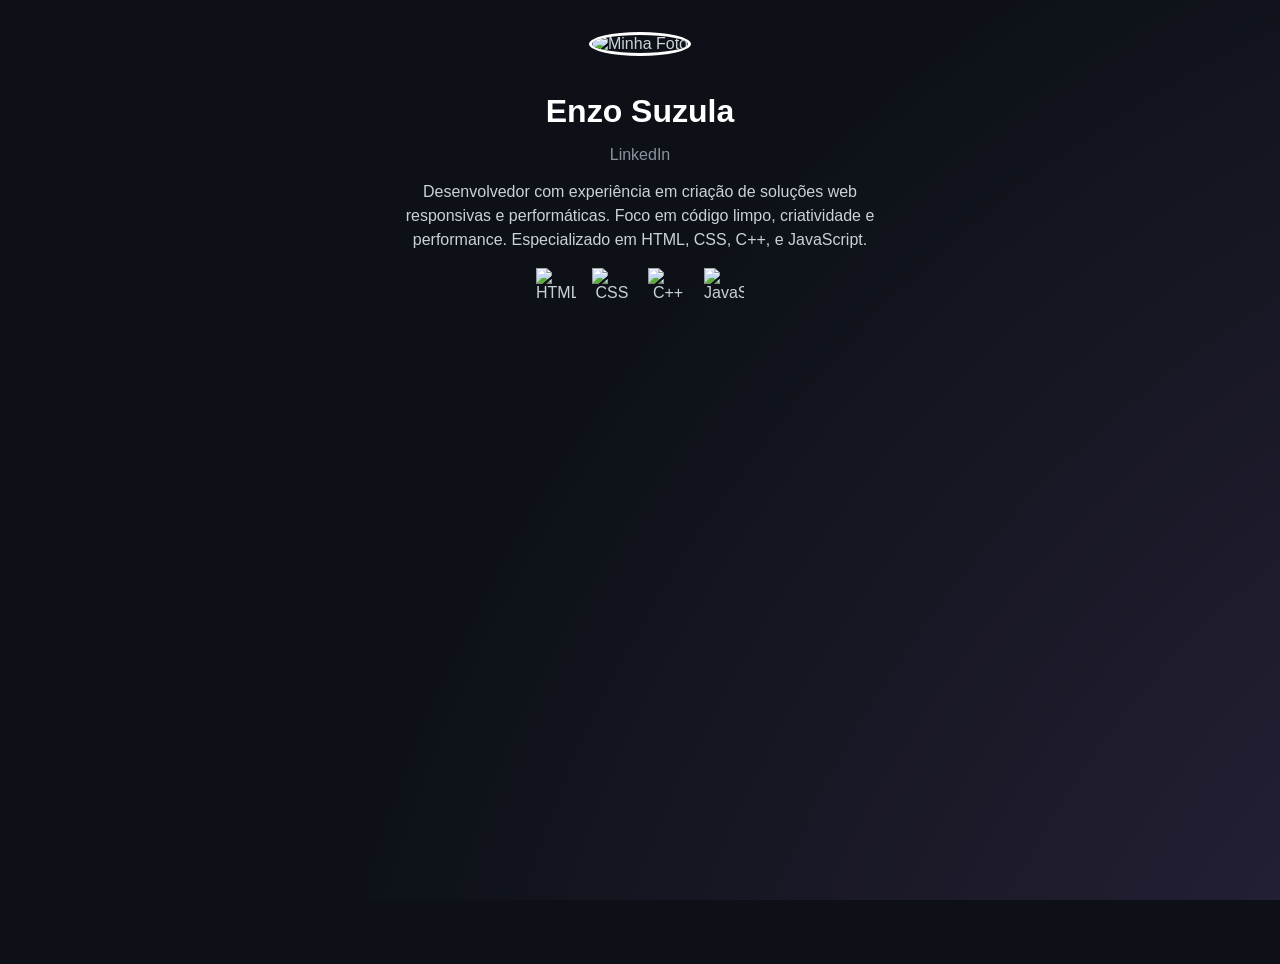
==== perfil.html @ 6e9ba4a0 "Add files via upload" ====
<!DOCTYPE html>
<html lang="pt-BR">
<head>
  <meta charset="UTF-8" />
  <meta name="viewport" content="width=device-width, initial-scale=1.0" />
  <title>Meu Portfólio</title>
  <link rel="stylesheet" href="style.css" />
</head>
<body>
  <div class="background-animation"></div>
  <main class="container">
    <!-- Espaço para a foto -->
    <div class="profile-image">
      <!-- Substituir 'sua-foto.jpg' pela imagem desejada -->
      <img src="sua-foto.jpg" alt="Minha Foto" />
    </div>

    <!-- Nome, link e competências -->
    <div class="info">
      <h1>Enzo Suzula</h1>
      <p><a href="https://www.linkedin.com/in/seu-perfil" target="_blank">LinkedIn</a></p>
      <p class="bio">
        Desenvolvedor com experiência em criação de soluções web responsivas e performáticas. Foco em código limpo, criatividade e performance. Especializado em HTML, CSS, C++, e JavaScript.
      </p>

      <!-- Logos das competências -->
      <div class="skills">
        <!-- HTML -->
<img src="https://cdn.jsdelivr.net/gh/devicons/devicon/icons/html5/html5-original.svg" alt="HTML" />

<!-- CSS -->
<img src="https://cdn.jsdelivr.net/gh/devicons/devicon/icons/css3/css3-original.svg" alt="CSS" />

<!-- C++ -->
<img src="https://cdn.jsdelivr.net/gh/devicons/devicon/icons/cplusplus/cplusplus-original.svg" alt="C++" />

<!-- JavaScript -->
<img src="https://cdn.jsdelivr.net/gh/devicons/devicon/icons/javascript/javascript-original.svg" alt="JavaScript" />

      </div>
    </div>
  </main>
</body>
</html>
---- style.css ----
/* style.css */

body {
  margin: 0;
  font-family: 'Segoe UI', Tahoma, Geneva, Verdana, sans-serif;
  background-color: #0d1117;
  color: #c9d1d9;
  overflow: hidden;
}

.container {
  position: relative;
  z-index: 1;
  display: flex;
  flex-direction: column;
  align-items: center;
  justify-content: top;
  min-height: 100vh;
  padding: 2rem;
  text-align: center;
}

.profile-image img {
  width: 150px;
  height: 150px;
  border-radius: 50%;
  border: 3px solid #ffffff;
  object-fit: cover;
  margin-bottom: 1rem;
  animation: fadeIn 2s ease forwards;
}

.info h1 {
  font-size: 2rem;
  margin-bottom: 0.5rem;
  color: #ffffff;
}

.info a {
  color: #8b949e;
  text-decoration: none;
  transition: color 0.3s ease;
}

.info a:hover {
  color: #58a6ff;
}

.bio {
  max-width: 500px;
  margin: 1rem auto;
  font-size: 1rem;
  line-height: 1.5;
}

.skills {
  margin-top: 1rem;
  display: flex;
  gap: 1rem;
  justify-content: center;
  flex-wrap: wrap;
  animation: fadeIn 3s ease forwards;
}

.skills img {
  width: 40px;
  height: 40px;
  transition: transform 0.3s ease;
}

.skills img:hover {
  transform: scale(1.2);
}

.background-animation {
  position: absolute;
  top: 0;
  left: 0;
  height: 100%;
  width: 100%;
  background: radial-gradient(circle, rgba(88,166,255,0.15) 0%, transparent 70%),
              radial-gradient(circle, rgba(240,46,170,0.15) 0%, transparent 70%);
  background-size: 300% 300%;
  animation: gradientShift 20s ease infinite;
  z-index: 0;
}

@keyframes gradientShift {
  0% {
    background-position: 0% 50%;
  }
  50% {
    background-position: 100% 50%;
  }
  100% {
    background-position: 0% 50%;
  }
}

@keyframes fadeIn {
  from { opacity: 0; transform: translateY(20px); }
  to { opacity: 1; transform: translateY(0); }
}
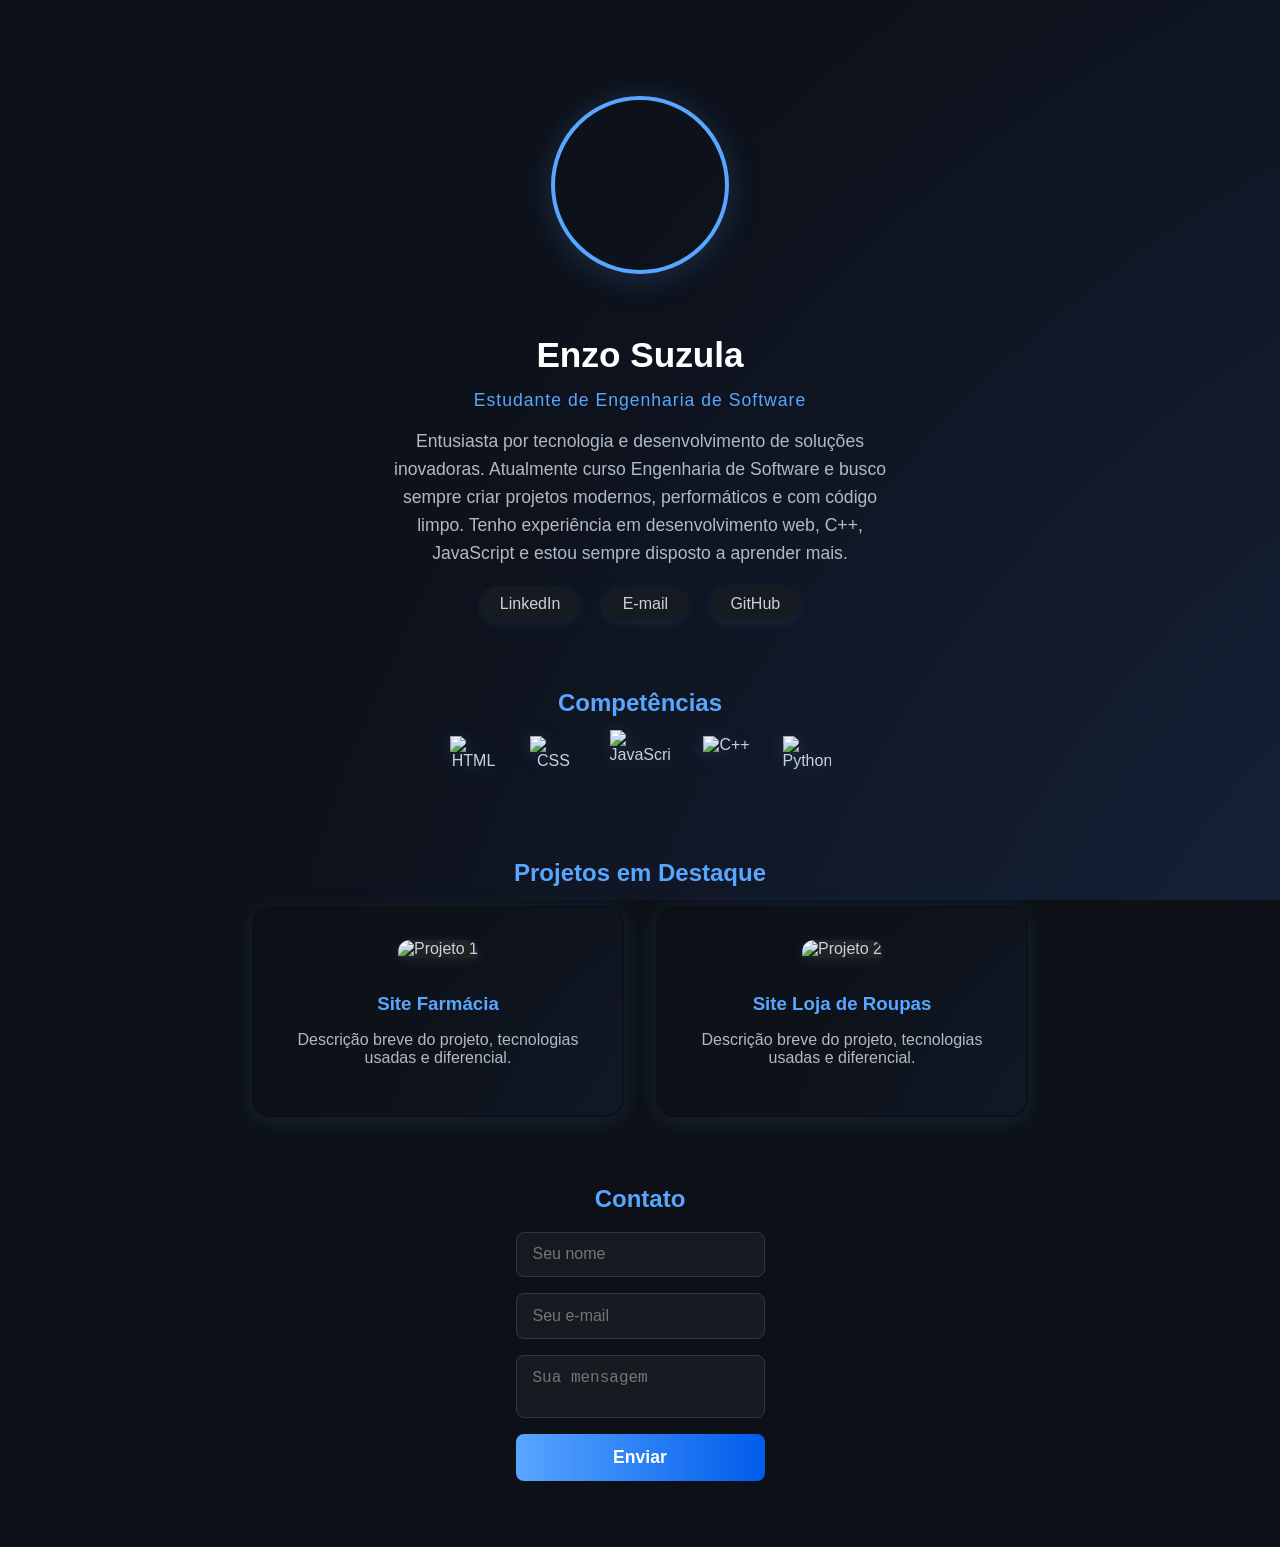
==== commit a93c5d3c: "Add files via upload" ====
--- a/perfil.html
+++ b/perfil.html
@@ -3,42 +3,64 @@
 <head>
   <meta charset="UTF-8" />
   <meta name="viewport" content="width=device-width, initial-scale=1.0" />
-  <title>Meu Portfólio</title>
+  <title>Portfólio | Enzo Suzula</title>
   <link rel="stylesheet" href="style.css" />
 </head>
 <body>
   <div class="background-animation"></div>
   <main class="container">
-    <!-- Espaço para a foto -->
-    <div class="profile-image">
-      <!-- Substituir 'sua-foto.jpg' pela imagem desejada -->
-      <img src="sua-foto.jpg" alt="Minha Foto" />
-    </div>
-
-    <!-- Nome, link e competências -->
-    <div class="info">
-      <h1>Enzo Suzula</h1>
-      <p><a href="https://www.linkedin.com/in/seu-perfil" target="_blank">LinkedIn</a></p>
-      <p class="bio">
-        Desenvolvedor com experiência em criação de soluções web responsivas e performáticas. Foco em código limpo, criatividade e performance. Especializado em HTML, CSS, C++, e JavaScript.
-      </p>
-
-      <!-- Logos das competências -->
+    <section class="profile-section">
+      <div class="profile-image"></div>
+      <div class="profile-info">
+        <h1>Enzo Suzula</h1>
+        <h2>Estudante de Engenharia de Software</h2>
+        <p class="bio">
+          Entusiasta por tecnologia e desenvolvimento de soluções inovadoras. Atualmente curso Engenharia de Software e busco sempre criar projetos modernos, performáticos e com código limpo. Tenho experiência em desenvolvimento web, C++, JavaScript e estou sempre disposto a aprender mais.
+        </p>
+        <div class="social-links">
+          <a href="https://www.linkedin.com/in/enzo-francisco-9870082a7/" target="_blank">LinkedIn</a>
+          <a href="mailto:suzulaenzo@gmail.com">E-mail</a>
+          <a href="https://github.com/suzulaenzo" target="_blank">GitHub</a>
+        </div>
+      </div>
+    </section>
+    <section id="skills" class="skills-section">
+      <h2>Competências</h2>
       <div class="skills">
-        <!-- HTML -->
-<img src="https://cdn.jsdelivr.net/gh/devicons/devicon/icons/html5/html5-original.svg" alt="HTML" />
-
-<!-- CSS -->
-<img src="https://cdn.jsdelivr.net/gh/devicons/devicon/icons/css3/css3-original.svg" alt="CSS" />
-
-<!-- C++ -->
-<img src="https://cdn.jsdelivr.net/gh/devicons/devicon/icons/cplusplus/cplusplus-original.svg" alt="C++" />
-
-<!-- JavaScript -->
-<img src="https://cdn.jsdelivr.net/gh/devicons/devicon/icons/javascript/javascript-original.svg" alt="JavaScript" />
-
+        <img src="https://cdn.jsdelivr.net/gh/devicons/devicon/icons/html5/html5-original.svg" alt="HTML" />
+        <img src="https://cdn.jsdelivr.net/gh/devicons/devicon/icons/css3/css3-original.svg" alt="CSS" />
+        <img src="imagenspng/iconjavascript.png" alt="JavaScript" />
+        <img src="https://cdn.jsdelivr.net/gh/devicons/devicon/icons/cplusplus/cplusplus-original.svg" alt="C++" />
+        <img src="https://cdn.jsdelivr.net/gh/devicons/devicon/icons/python/python-original.svg" alt="Python" />
+        <!-- Adicione mais skills se quiser -->
       </div>
-    </div>
+    </section>
+    <section id="projetos" class="projects-section">
+      <h2>Projetos em Destaque</h2>
+      <div class="projects">
+        <div class="project-card" onclick="window.open('https://www.drogasmil.com.br/?srsltid=AfmBOorIXKa_MrBctEBKH2VMu9en6kIL-daYhzvGvBVIMFmcIUVj_Z4v//site-do-projeto1.com', '_blank')">
+          <img src="imagenspng/imagemfarmaciateste.png" alt="Projeto 1" class="project-thumb" />
+          <h3>Site Farmácia</h3>
+          <p>Descrição breve do projeto, tecnologias usadas e diferencial.</p>
+        </div>
+        <div class="project-card" onclick="window.open('https://site-do-projeto2.com', '_blank')">
+          <img src="imagenspng/imagemlojateste.png" alt="Projeto 2" class="project-thumb" />
+          <h3>Site Loja de Roupas</h3>
+          <p>Descrição breve do projeto, tecnologias usadas e diferencial.</p>
+        </div>
+        <!-- Adicione mais projetos -->
+      </div>
+    </section>
+    <section id="contato" class="contact-section">
+      <h2>Contato</h2>
+      <form class="contact-form" action="https://formsubmit.co/suzulaenzo@gmail.com" method="POST" target="_blank">
+        <input type="text" name="name" placeholder="Seu nome" required />
+        <input type="email" name="email" placeholder="Seu e-mail" required />
+        <textarea name="message" placeholder="Sua mensagem" required></textarea>
+        <button type="submit">Enviar</button>
+      </form>
+    </section>
   </main>
+  <script src="particles.js"></script>
 </body>
 </html>
--- a/style.css
+++ b/style.css
@@ -3,9 +3,9 @@
 body {
   margin: 0;
   font-family: 'Segoe UI', Tahoma, Geneva, Verdana, sans-serif;
-  background-color: #0d1117;
+  background: #0d1117;
   color: #c9d1d9;
-  overflow: hidden;
+  overflow-x: hidden;
 }
 
 .container {
@@ -14,75 +14,259 @@
   display: flex;
   flex-direction: column;
   align-items: center;
-  justify-content: top;
+  justify-content: flex-start;
   min-height: 100vh;
-  padding: 2rem;
+  padding: 6rem 2rem 2rem 2rem;
   text-align: center;
 }
 
-.profile-image img {
-  width: 150px;
-  height: 150px;
+.profile-section {
+  display: flex;
+  flex-direction: column;
+  align-items: center;
+  gap: 2rem;
+  margin-bottom: 3rem;
+  animation: fadeIn 1.5s cubic-bezier(.77,0,.18,1) both;
+}
+.profile-image {
+  width: 170px;
+  height: 170px;
   border-radius: 50%;
-  border: 3px solid #ffffff;
-  object-fit: cover;
+  border: 4px solid #58a6ff;
+  background-image: url('imagenspng/mypic.jpeg');
+  background-size: cover;
+  background-position: center;
+  box-shadow: 0 4px 32px 0 #58a6ff33;
+  margin-bottom: 0;
+  animation: profilePop 1.2s cubic-bezier(.77,0,.18,1) 0.2s both;
+}
+@keyframes profilePop {
+  0% { transform: scale(0.7); opacity: 0; }
+  80% { transform: scale(1.1); opacity: 1; }
+  100% { transform: scale(1); }
+}
+.profile-info h1 {
+  font-size: 2.2rem;
+  color: #fff;
+  margin-bottom: 0.2rem;
+}
+.profile-info h2 {
+  font-size: 1.1rem;
+  color: #58a6ff;
   margin-bottom: 1rem;
-  animation: fadeIn 2s ease forwards;
-}
-
-.info h1 {
-  font-size: 2rem;
-  margin-bottom: 0.5rem;
-  color: #ffffff;
-}
-
-.info a {
-  color: #8b949e;
-  text-decoration: none;
-  transition: color 0.3s ease;
-}
-
-.info a:hover {
-  color: #58a6ff;
-}
-
+  font-weight: 400;
+  letter-spacing: 1px;
+}
 .bio {
   max-width: 500px;
   margin: 1rem auto;
+  font-size: 1.1rem;
+  line-height: 1.6;
+  color: #b1bac4;
+}
+.social-links {
+  margin-top: 1.2rem;
+  display: flex;
+  gap: 1.5rem;
+  justify-content: center;
+}
+.social-links a {
+  color: #c9d1d9;
+  background: #161b22;
+  border-radius: 20px;
+  padding: 0.5rem 1.2rem;
   font-size: 1rem;
-  line-height: 1.5;
-}
-
+  text-decoration: none;
+  transition: background 0.3s, color 0.3s, box-shadow 0.3s;
+  box-shadow: 0 2px 8px 0 #58a6ff22;
+}
+.social-links a:hover {
+  background: linear-gradient(90deg, #58a6ff, #f02eaa);
+  color: #fff;
+  box-shadow: 0 4px 16px 0 #f02eaa33;
+}
+
+.skills-section {
+  margin-bottom: 3rem;
+  animation: fadeIn 2s cubic-bezier(.77,0,.18,1) 0.2s both;
+}
+.skills-section h2 {
+  color: #58a6ff;
+  margin-bottom: 1.2rem;
+  font-size: 1.5rem;
+}
 .skills {
-  margin-top: 1rem;
-  display: flex;
-  gap: 1rem;
+  display: flex;
+  gap: 2rem;
   justify-content: center;
   flex-wrap: wrap;
-  animation: fadeIn 3s ease forwards;
-}
-
+}
 .skills img {
-  width: 40px;
-  height: 40px;
-  transition: transform 0.3s ease;
-}
-
+  width: 48px;
+  height: 48px;
+  filter: drop-shadow(0 2px 8px #58a6ff33);
+  transition: transform 0.4s cubic-bezier(.77,0,.18,1), filter 0.4s;
+}
 .skills img:hover {
-  transform: scale(1.2);
-}
-
-.background-animation {
+  transform: scale(1.25) rotate(-8deg);
+  filter: none;
+  background: none !important;
+  box-shadow: none !important;
+}
+.skills img[alt="JavaScript"] {
+  width: 61px;
+  height: 61px;
+  object-fit: contain;
+  align-self: flex-start;
+  margin-top: -6px;
+}
+
+.projects-section {
+  margin-bottom: 3rem;
+  animation: fadeIn 2.5s cubic-bezier(.77,0,.18,1) 0.2s both;
+}
+.projects-section h2 {
+  color: #58a6ff;
+  margin-bottom: 1.2rem;
+  font-size: 1.5rem;
+}
+.projects {
+  display: flex;
+  gap: 2rem;
+  flex-wrap: wrap;
+  justify-content: center;
+}
+.project-card {
+  background: #0d1117;
+  border-radius: 18px;
+  box-shadow: 0 4px 24px 0 #58a6ff22;
+  padding: 2rem 1.5rem;
+  min-width: 260px;
+  max-width: 320px;
+  transition: transform 0.4s cubic-bezier(.77,0,.18,1), box-shadow 0.4s;
+  position: relative;
+  overflow: hidden;
+  border: 2px solid transparent;
+  cursor: pointer;
+}
+.project-card::before {
+  content: '';
   position: absolute;
-  top: 0;
-  left: 0;
-  height: 100%;
-  width: 100%;
-  background: radial-gradient(circle, rgba(88,166,255,0.15) 0%, transparent 70%),
-              radial-gradient(circle, rgba(240,46,170,0.15) 0%, transparent 70%);
+  top: 0; left: 0;
+  width: 100%; height: 100%;
+  background: radial-gradient(circle, rgba(88,166,255,0.07) 0%, transparent 70%),
+              radial-gradient(circle, rgba(50, 79, 245, 0.05) 0%, transparent 90%);
   background-size: 300% 300%;
   animation: gradientShift 20s ease infinite;
   z-index: 0;
+  pointer-events: none;
+}
+.project-card * { position: relative; z-index: 1; }
+.project-card:hover {
+  transform: translateY(-10px) scale(1.04) rotate(-1deg);
+  box-shadow: 0 8px 32px 0 rgba(88,166,255,0.04);
+  border: 2px solid rgba(88,166,255,0.04);
+}
+.project-card:hover::before {
+  background: radial-gradient(circle, rgba(88,166,255,0.03) 0%, transparent 70%),
+              radial-gradient(circle, rgba(50, 79, 245, 0.02) 0%, transparent 90%) !important;
+}
+.project-card h3 {
+  color: #58a6ff;
+  margin-bottom: 0.5rem;
+}
+.project-card p {
+  color: #b1bac4;
+  font-size: 1rem;
+  margin-bottom: 1rem;
+}
+.project-card a {
+  color: #fff;
+  background: linear-gradient(90deg, #58a6ff, #f02eaa);
+  padding: 0.4rem 1rem;
+  border-radius: 12px;
+  text-decoration: none;
+  font-weight: bold;
+  font-size: 1rem;
+  transition: background 0.3s, color 0.3s;
+}
+.project-card a:hover {
+  background: #fff;
+  color: #f02eaa;
+}
+
+.contact-section {
+  margin-bottom: 2rem;
+  animation: fadeIn 3s cubic-bezier(.77,0,.18,1) 0.2s both;
+}
+.contact-section h2 {
+  color: #58a6ff;
+  margin-bottom: 1.2rem;
+  font-size: 1.5rem;
+}
+.contact-form {
+  display: flex;
+  flex-direction: column;
+  gap: 1rem;
+  max-width: 400px;
+  margin: 0 auto;
+}
+.contact-form input,
+.contact-form textarea {
+  background: #161b22;
+  border: 1px solid #30363d;
+  color: #c9d1d9;
+  border-radius: 8px;
+  padding: 0.8rem 1rem;
+  font-size: 1rem;
+  resize: none;
+  transition: border 0.3s;
+}
+.contact-form input:focus,
+.contact-form textarea:focus {
+  border: 1.5px solid #58a6ff;
+  outline: none;
+}
+.contact-form button {
+  background: linear-gradient(90deg, #58a6ff, #005bea);
+  color: #fff;
+  border: none;
+  border-radius: 8px;
+  padding: 0.8rem 1rem;
+  font-size: 1.1rem;
+  font-weight: bold;
+  cursor: pointer;
+  transition: background 0.4s, color 0.3s;
+}
+.contact-form button:hover {
+  background: linear-gradient(270deg, #005bea, #58a6ff);
+  color: #fff;
+  filter: brightness(1.08);
+}
+
+.background-animation {
+  position: fixed;
+  top: 0;
+  left: 0;
+  width: 100vw;
+  height: 100vh;
+  background: radial-gradient(circle, rgba(88,166,255,0.15) 0%, transparent 70%),
+              radial-gradient(circle, rgba(50, 79, 245, 0.11) 0%, transparent 90%);
+  background-size: 300% 300%;
+  animation: gradientShift 20s ease infinite;
+  z-index: 0;
+  pointer-events: none;
+}
+
+/* Partículas animadas com JS (particles.js) */
+canvas#particles-js {
+  position: fixed;
+  top: 0;
+  left: 0;
+  width: 100vw;
+  height: 100vh;
+  z-index: 0;
+  pointer-events: none;
 }
 
 @keyframes gradientShift {
@@ -96,8 +280,59 @@
     background-position: 0% 50%;
   }
 }
-
 @keyframes fadeIn {
   from { opacity: 0; transform: translateY(20px); }
   to { opacity: 1; transform: translateY(0); }
+}
+@keyframes slideDown {
+  from { transform: translateY(-60px); opacity: 0; }
+  to { transform: translateY(0); opacity: 1; }
+}
+
+/* Responsividade */
+@media (max-width: 900px) {
+  .projects {
+    flex-direction: column;
+    align-items: center;
+  }
+}
+@media (max-width: 700px) {
+  .container {
+    padding: 6rem 0.5rem 2rem 0.5rem;
+  }
+  .profile-section {
+    gap: 1rem;
+  }
+  .skills {
+    gap: 1rem;
+  }
+  .projects {
+    gap: 1rem;
+  }
+  .project-card {
+    min-width: 90vw;
+    max-width: 98vw;
+    padding: 1.2rem 0.5rem;
+  }
+}
+
+/* Gradientes e destaques em azul */
+.header nav a::after,
+.social-links a:hover,
+.contact-form button,
+.project-card a {
+  background: linear-gradient(90deg, #58a6ff, #005bea) !important;
+  color: #fff !important;
+  border-color: #58a6ff !important;
+}
+
+.project-thumb {
+  width: 100%;
+  max-width: 100%;
+  height: 220px;
+  object-fit: cover;
+  border-radius: 12px 12px 0 0;
+  box-shadow: 0 2px 12px 0 #58a6ff22;
+  margin-bottom: 1rem;
+  background: #222;
 }
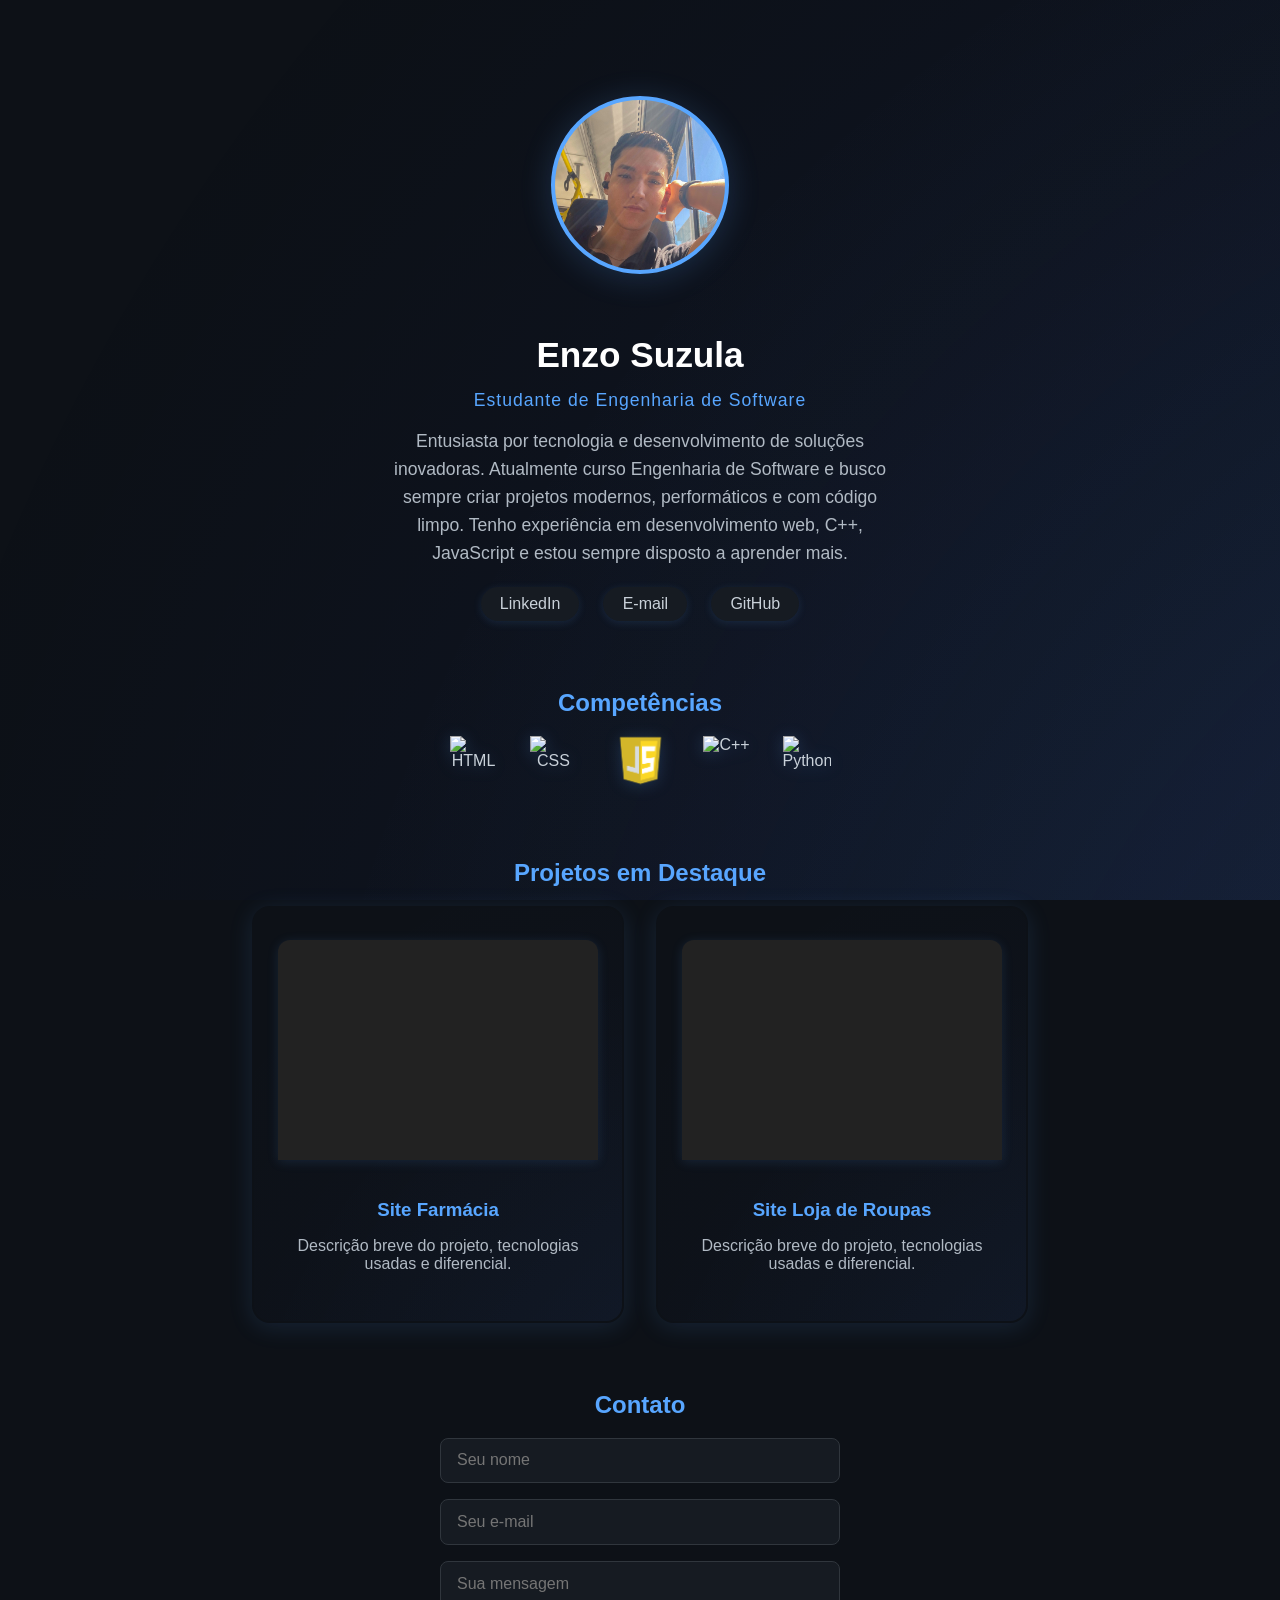
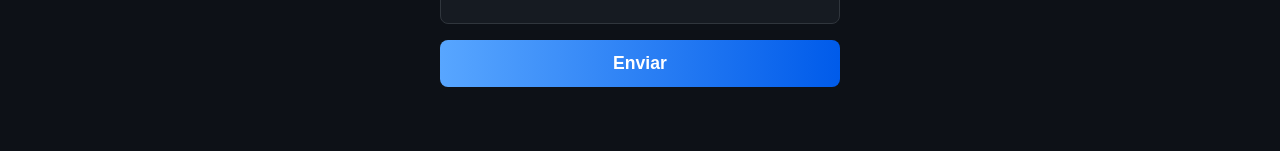
==== commit c0d86adc: "Add files via upload" ====
--- a/perfil.html
+++ b/perfil.html
@@ -1,66 +1,72 @@
-<!DOCTYPE html>
-<html lang="pt-BR">
-<head>
-  <meta charset="UTF-8" />
-  <meta name="viewport" content="width=device-width, initial-scale=1.0" />
-  <title>Portfólio | Enzo Suzula</title>
-  <link rel="stylesheet" href="style.css" />
-</head>
-<body>
-  <div class="background-animation"></div>
-  <main class="container">
-    <section class="profile-section">
-      <div class="profile-image"></div>
-      <div class="profile-info">
-        <h1>Enzo Suzula</h1>
-        <h2>Estudante de Engenharia de Software</h2>
-        <p class="bio">
-          Entusiasta por tecnologia e desenvolvimento de soluções inovadoras. Atualmente curso Engenharia de Software e busco sempre criar projetos modernos, performáticos e com código limpo. Tenho experiência em desenvolvimento web, C++, JavaScript e estou sempre disposto a aprender mais.
-        </p>
-        <div class="social-links">
-          <a href="https://www.linkedin.com/in/enzo-francisco-9870082a7/" target="_blank">LinkedIn</a>
-          <a href="mailto:suzulaenzo@gmail.com">E-mail</a>
-          <a href="https://github.com/suzulaenzo" target="_blank">GitHub</a>
-        </div>
-      </div>
-    </section>
-    <section id="skills" class="skills-section">
-      <h2>Competências</h2>
-      <div class="skills">
-        <img src="https://cdn.jsdelivr.net/gh/devicons/devicon/icons/html5/html5-original.svg" alt="HTML" />
-        <img src="https://cdn.jsdelivr.net/gh/devicons/devicon/icons/css3/css3-original.svg" alt="CSS" />
-        <img src="imagenspng/iconjavascript.png" alt="JavaScript" />
-        <img src="https://cdn.jsdelivr.net/gh/devicons/devicon/icons/cplusplus/cplusplus-original.svg" alt="C++" />
-        <img src="https://cdn.jsdelivr.net/gh/devicons/devicon/icons/python/python-original.svg" alt="Python" />
-        <!-- Adicione mais skills se quiser -->
-      </div>
-    </section>
-    <section id="projetos" class="projects-section">
-      <h2>Projetos em Destaque</h2>
-      <div class="projects">
-        <div class="project-card" onclick="window.open('https://www.drogasmil.com.br/?srsltid=AfmBOorIXKa_MrBctEBKH2VMu9en6kIL-daYhzvGvBVIMFmcIUVj_Z4v//site-do-projeto1.com', '_blank')">
-          <img src="imagenspng/imagemfarmaciateste.png" alt="Projeto 1" class="project-thumb" />
-          <h3>Site Farmácia</h3>
-          <p>Descrição breve do projeto, tecnologias usadas e diferencial.</p>
-        </div>
-        <div class="project-card" onclick="window.open('https://site-do-projeto2.com', '_blank')">
-          <img src="imagenspng/imagemlojateste.png" alt="Projeto 2" class="project-thumb" />
-          <h3>Site Loja de Roupas</h3>
-          <p>Descrição breve do projeto, tecnologias usadas e diferencial.</p>
-        </div>
-        <!-- Adicione mais projetos -->
-      </div>
-    </section>
-    <section id="contato" class="contact-section">
-      <h2>Contato</h2>
-      <form class="contact-form" action="https://formsubmit.co/suzulaenzo@gmail.com" method="POST" target="_blank">
-        <input type="text" name="name" placeholder="Seu nome" required />
-        <input type="email" name="email" placeholder="Seu e-mail" required />
-        <textarea name="message" placeholder="Sua mensagem" required></textarea>
-        <button type="submit">Enviar</button>
-      </form>
-    </section>
-  </main>
-  <script src="particles.js"></script>
-</body>
+<!DOCTYPE html>
+<html lang="pt-BR">
+<head>
+  <meta charset="UTF-8" />
+  <meta name="viewport" content="width=device-width, initial-scale=1.0" />
+  <title>Portfólio | Enzo Suzula</title>
+  <link rel="stylesheet" href="style.css" />
+</head>
+<body>
+  <div class="background-animation"></div>
+  <main class="container">
+    <section class="profile-section">
+      <div class="profile-image"></div>
+      <div class="profile-info">
+        <h1>Enzo Suzula</h1>
+        <h2>Estudante de Engenharia de Software</h2>
+        <p class="bio">
+          Entusiasta por tecnologia e desenvolvimento de soluções inovadoras. Atualmente curso Engenharia de Software e busco sempre criar projetos modernos, performáticos e com código limpo. Tenho experiência em desenvolvimento web, C++, JavaScript e estou sempre disposto a aprender mais.
+        </p>
+        <div class="social-links">
+          <a href="https://www.linkedin.com/in/enzo-francisco-9870082a7/" target="_blank">LinkedIn</a>
+          <a href="mailto:suzulaenzo@gmail.com">E-mail</a>
+          <a href="https://github.com/suzulaenzo" target="_blank">GitHub</a>
+        </div>
+      </div>
+    </section>
+    <section id="skills" class="skills-section">
+      <h2>Competências</h2>
+      <div class="skills">
+        <img src="https://cdn.jsdelivr.net/gh/devicons/devicon/icons/html5/html5-original.svg" alt="HTML" />
+        <img src="https://cdn.jsdelivr.net/gh/devicons/devicon/icons/css3/css3-original.svg" alt="CSS" />
+        <img src="imagenspng/iconjavascript.png" alt="JavaScript" />
+        <img src="https://cdn.jsdelivr.net/gh/devicons/devicon/icons/cplusplus/cplusplus-original.svg" alt="C++" />
+        <img src="https://cdn.jsdelivr.net/gh/devicons/devicon/icons/python/python-original.svg" alt="Python" />
+        <!-- Adicione mais skills se quiser -->
+      </div>
+    </section>
+    <section id="projetos" class="projects-section">
+      <h2>Projetos em Destaque</h2>
+      <div class="projects">
+        <div class="project-card" onclick="window.open('https://www.drogasmil.com.br/?srsltid=AfmBOorIXKa_MrBctEBKH2VMu9en6kIL-daYhzvGvBVIMFmcIUVj_Z4v//site-do-projeto1.com', '_blank')">
+          <video src="videos/projeto-farmacia.mp4" class="project-thumb" muted loop preload="metadata" playsinline></video>
+          <h3>Site Farmácia</h3>
+          <p>Descrição breve do projeto, tecnologias usadas e diferencial.</p>
+        </div>
+        <div class="project-card" onclick="window.open('https://site-do-projeto2.com', '_blank')">
+          <video src="videos/projeto-loja.mp4" class="project-thumb" muted loop preload="metadata" playsinline></video>
+          <h3>Site Loja de Roupas</h3>
+          <p>Descrição breve do projeto, tecnologias usadas e diferencial.</p>
+        </div>
+        <!-- Adicione mais projetos -->
+      </div>
+    </section>
+    <section id="contato" class="contact-section">
+      <h2>Contato</h2>
+      <form id="contact-form" class="contact-form" action="https://formsubmit.co/suzulaenzo@gmail.com" method="POST">
+        <input type="hidden" name="_subject" value="Nova mensagem do Portfólio!">
+        <input type="text" name="name" placeholder="Seu nome" required />
+        <input type="email" name="email" placeholder="Seu e-mail" required />
+        <textarea id="message-area" name="message" placeholder="Sua mensagem" required></textarea>
+        <button type="submit">Enviar</button>
+      </form>
+      <div id="success-message" style="display: none; text-align: center; margin-top: 1rem;">
+        <h3 style="color: #58a6ff;">Mensagem enviada com sucesso!</h3>
+        <p>Obrigado pelo seu contato. Retornarei em breve.</p>
+      </div>
+    </section>
+  </main>
+  <script src="script.js"></script>
+  <script src="particles.js"></script>
+</body>
 </html>
--- a/style.css
+++ b/style.css
@@ -163,7 +163,7 @@
 }
 .project-card * { position: relative; z-index: 1; }
 .project-card:hover {
-  transform: translateY(-10px) scale(1.04) rotate(-1deg);
+  transform: scale(1.05);
   box-shadow: 0 8px 32px 0 rgba(88,166,255,0.04);
   border: 2px solid rgba(88,166,255,0.04);
 }
@@ -196,6 +196,7 @@
 }
 
 .contact-section {
+  width: 50%;
   margin-bottom: 2rem;
   animation: fadeIn 3s cubic-bezier(.77,0,.18,1) 0.2s both;
 }
@@ -219,8 +220,16 @@
   border-radius: 8px;
   padding: 0.8rem 1rem;
   font-size: 1rem;
+  font-family: inherit;
   resize: none;
   transition: border 0.3s;
+}
+.contact-form textarea {
+  min-height: 22px;
+  transition: border 0.3s, min-height 0.4s cubic-bezier(.77,0,.18,1);
+}
+.contact-form textarea.expanded {
+  min-height: 150px;
 }
 .contact-form input:focus,
 .contact-form textarea:focus {
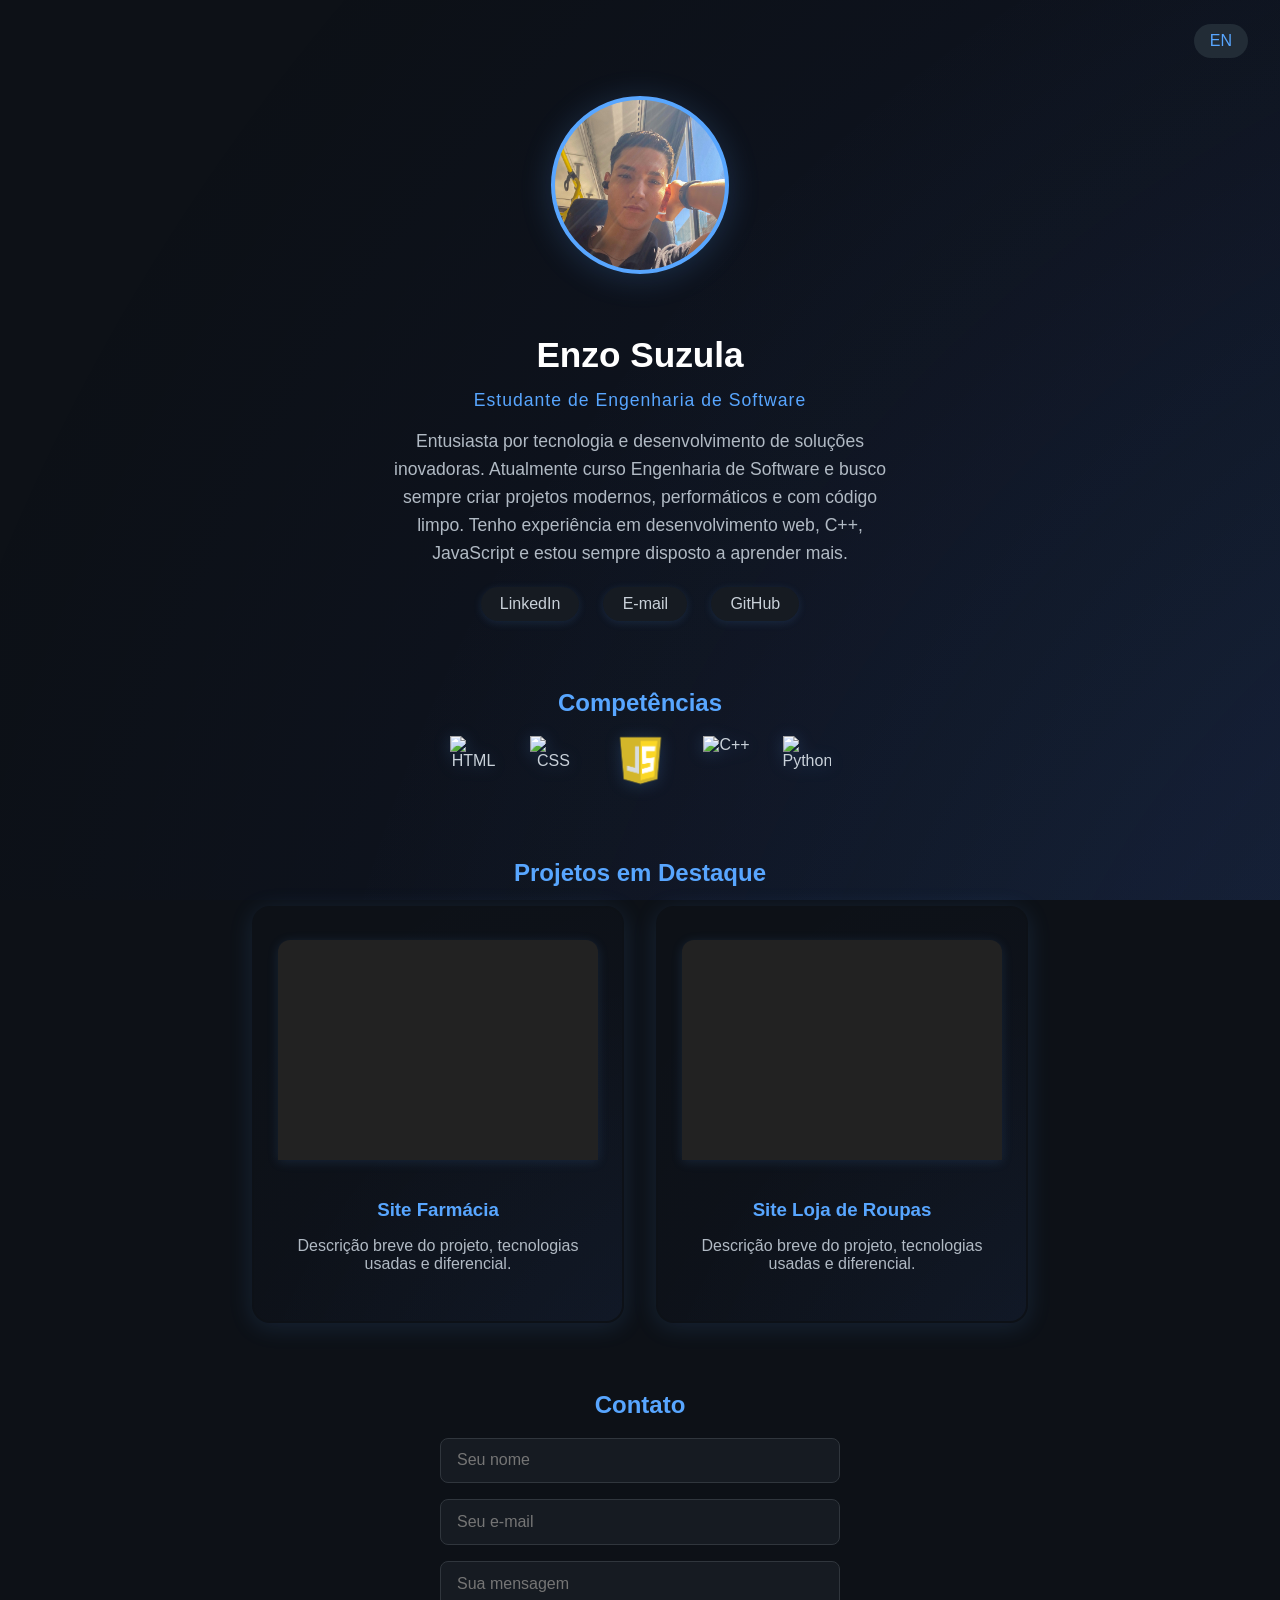
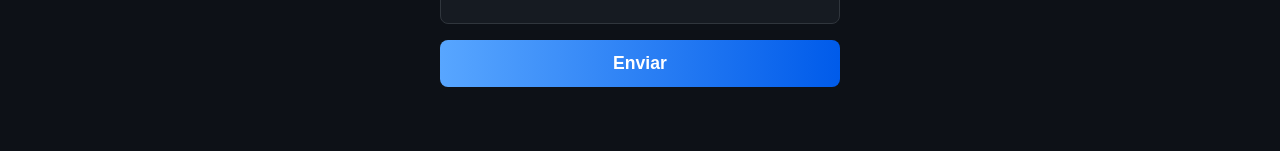
==== commit 7cdbab86: "Portfólio" ====
--- a/perfil.html
+++ b/perfil.html
@@ -7,6 +7,7 @@
   <link rel="stylesheet" href="style.css" />
 </head>
 <body>
+  <button id="lang-toggle" class="lang-toggle" aria-label="Mudar idioma">EN</button>
   <div class="background-animation"></div>
   <main class="container">
     <section class="profile-section">
--- a/style.css
+++ b/style.css
@@ -1,347 +1,366 @@
-/* style.css */
-
-body {
-  margin: 0;
-  font-family: 'Segoe UI', Tahoma, Geneva, Verdana, sans-serif;
-  background: #0d1117;
-  color: #c9d1d9;
-  overflow-x: hidden;
-}
-
-.container {
-  position: relative;
-  z-index: 1;
-  display: flex;
-  flex-direction: column;
-  align-items: center;
-  justify-content: flex-start;
-  min-height: 100vh;
-  padding: 6rem 2rem 2rem 2rem;
-  text-align: center;
-}
-
-.profile-section {
-  display: flex;
-  flex-direction: column;
-  align-items: center;
-  gap: 2rem;
-  margin-bottom: 3rem;
-  animation: fadeIn 1.5s cubic-bezier(.77,0,.18,1) both;
-}
-.profile-image {
-  width: 170px;
-  height: 170px;
-  border-radius: 50%;
-  border: 4px solid #58a6ff;
-  background-image: url('imagenspng/mypic.jpeg');
-  background-size: cover;
-  background-position: center;
-  box-shadow: 0 4px 32px 0 #58a6ff33;
-  margin-bottom: 0;
-  animation: profilePop 1.2s cubic-bezier(.77,0,.18,1) 0.2s both;
-}
-@keyframes profilePop {
-  0% { transform: scale(0.7); opacity: 0; }
-  80% { transform: scale(1.1); opacity: 1; }
-  100% { transform: scale(1); }
-}
-.profile-info h1 {
-  font-size: 2.2rem;
-  color: #fff;
-  margin-bottom: 0.2rem;
-}
-.profile-info h2 {
-  font-size: 1.1rem;
-  color: #58a6ff;
-  margin-bottom: 1rem;
-  font-weight: 400;
-  letter-spacing: 1px;
-}
-.bio {
-  max-width: 500px;
-  margin: 1rem auto;
-  font-size: 1.1rem;
-  line-height: 1.6;
-  color: #b1bac4;
-}
-.social-links {
-  margin-top: 1.2rem;
-  display: flex;
-  gap: 1.5rem;
-  justify-content: center;
-}
-.social-links a {
-  color: #c9d1d9;
-  background: #161b22;
-  border-radius: 20px;
-  padding: 0.5rem 1.2rem;
-  font-size: 1rem;
-  text-decoration: none;
-  transition: background 0.3s, color 0.3s, box-shadow 0.3s;
-  box-shadow: 0 2px 8px 0 #58a6ff22;
-}
-.social-links a:hover {
-  background: linear-gradient(90deg, #58a6ff, #f02eaa);
-  color: #fff;
-  box-shadow: 0 4px 16px 0 #f02eaa33;
-}
-
-.skills-section {
-  margin-bottom: 3rem;
-  animation: fadeIn 2s cubic-bezier(.77,0,.18,1) 0.2s both;
-}
-.skills-section h2 {
-  color: #58a6ff;
-  margin-bottom: 1.2rem;
-  font-size: 1.5rem;
-}
-.skills {
-  display: flex;
-  gap: 2rem;
-  justify-content: center;
-  flex-wrap: wrap;
-}
-.skills img {
-  width: 48px;
-  height: 48px;
-  filter: drop-shadow(0 2px 8px #58a6ff33);
-  transition: transform 0.4s cubic-bezier(.77,0,.18,1), filter 0.4s;
-}
-.skills img:hover {
-  transform: scale(1.25) rotate(-8deg);
-  filter: none;
-  background: none !important;
-  box-shadow: none !important;
-}
-.skills img[alt="JavaScript"] {
-  width: 61px;
-  height: 61px;
-  object-fit: contain;
-  align-self: flex-start;
-  margin-top: -6px;
-}
-
-.projects-section {
-  margin-bottom: 3rem;
-  animation: fadeIn 2.5s cubic-bezier(.77,0,.18,1) 0.2s both;
-}
-.projects-section h2 {
-  color: #58a6ff;
-  margin-bottom: 1.2rem;
-  font-size: 1.5rem;
-}
-.projects {
-  display: flex;
-  gap: 2rem;
-  flex-wrap: wrap;
-  justify-content: center;
-}
-.project-card {
-  background: #0d1117;
-  border-radius: 18px;
-  box-shadow: 0 4px 24px 0 #58a6ff22;
-  padding: 2rem 1.5rem;
-  min-width: 260px;
-  max-width: 320px;
-  transition: transform 0.4s cubic-bezier(.77,0,.18,1), box-shadow 0.4s;
-  position: relative;
-  overflow: hidden;
-  border: 2px solid transparent;
-  cursor: pointer;
-}
-.project-card::before {
-  content: '';
-  position: absolute;
-  top: 0; left: 0;
-  width: 100%; height: 100%;
-  background: radial-gradient(circle, rgba(88,166,255,0.07) 0%, transparent 70%),
-              radial-gradient(circle, rgba(50, 79, 245, 0.05) 0%, transparent 90%);
-  background-size: 300% 300%;
-  animation: gradientShift 20s ease infinite;
-  z-index: 0;
-  pointer-events: none;
-}
-.project-card * { position: relative; z-index: 1; }
-.project-card:hover {
-  transform: scale(1.05);
-  box-shadow: 0 8px 32px 0 rgba(88,166,255,0.04);
-  border: 2px solid rgba(88,166,255,0.04);
-}
-.project-card:hover::before {
-  background: radial-gradient(circle, rgba(88,166,255,0.03) 0%, transparent 70%),
-              radial-gradient(circle, rgba(50, 79, 245, 0.02) 0%, transparent 90%) !important;
-}
-.project-card h3 {
-  color: #58a6ff;
-  margin-bottom: 0.5rem;
-}
-.project-card p {
-  color: #b1bac4;
-  font-size: 1rem;
-  margin-bottom: 1rem;
-}
-.project-card a {
-  color: #fff;
-  background: linear-gradient(90deg, #58a6ff, #f02eaa);
-  padding: 0.4rem 1rem;
-  border-radius: 12px;
-  text-decoration: none;
-  font-weight: bold;
-  font-size: 1rem;
-  transition: background 0.3s, color 0.3s;
-}
-.project-card a:hover {
-  background: #fff;
-  color: #f02eaa;
-}
-
-.contact-section {
-  width: 50%;
-  margin-bottom: 2rem;
-  animation: fadeIn 3s cubic-bezier(.77,0,.18,1) 0.2s both;
-}
-.contact-section h2 {
-  color: #58a6ff;
-  margin-bottom: 1.2rem;
-  font-size: 1.5rem;
-}
-.contact-form {
-  display: flex;
-  flex-direction: column;
-  gap: 1rem;
-  max-width: 400px;
-  margin: 0 auto;
-}
-.contact-form input,
-.contact-form textarea {
-  background: #161b22;
-  border: 1px solid #30363d;
-  color: #c9d1d9;
-  border-radius: 8px;
-  padding: 0.8rem 1rem;
-  font-size: 1rem;
-  font-family: inherit;
-  resize: none;
-  transition: border 0.3s;
-}
-.contact-form textarea {
-  min-height: 22px;
-  transition: border 0.3s, min-height 0.4s cubic-bezier(.77,0,.18,1);
-}
-.contact-form textarea.expanded {
-  min-height: 150px;
-}
-.contact-form input:focus,
-.contact-form textarea:focus {
-  border: 1.5px solid #58a6ff;
-  outline: none;
-}
-.contact-form button {
-  background: linear-gradient(90deg, #58a6ff, #005bea);
-  color: #fff;
-  border: none;
-  border-radius: 8px;
-  padding: 0.8rem 1rem;
-  font-size: 1.1rem;
-  font-weight: bold;
-  cursor: pointer;
-  transition: background 0.4s, color 0.3s;
-}
-.contact-form button:hover {
-  background: linear-gradient(270deg, #005bea, #58a6ff);
-  color: #fff;
-  filter: brightness(1.08);
-}
-
-.background-animation {
-  position: fixed;
-  top: 0;
-  left: 0;
-  width: 100vw;
-  height: 100vh;
-  background: radial-gradient(circle, rgba(88,166,255,0.15) 0%, transparent 70%),
-              radial-gradient(circle, rgba(50, 79, 245, 0.11) 0%, transparent 90%);
-  background-size: 300% 300%;
-  animation: gradientShift 20s ease infinite;
-  z-index: 0;
-  pointer-events: none;
-}
-
-/* Partículas animadas com JS (particles.js) */
-canvas#particles-js {
-  position: fixed;
-  top: 0;
-  left: 0;
-  width: 100vw;
-  height: 100vh;
-  z-index: 0;
-  pointer-events: none;
-}
-
-@keyframes gradientShift {
-  0% {
-    background-position: 0% 50%;
-  }
-  50% {
-    background-position: 100% 50%;
-  }
-  100% {
-    background-position: 0% 50%;
-  }
-}
-@keyframes fadeIn {
-  from { opacity: 0; transform: translateY(20px); }
-  to { opacity: 1; transform: translateY(0); }
-}
-@keyframes slideDown {
-  from { transform: translateY(-60px); opacity: 0; }
-  to { transform: translateY(0); opacity: 1; }
-}
-
-/* Responsividade */
-@media (max-width: 900px) {
-  .projects {
-    flex-direction: column;
-    align-items: center;
-  }
-}
-@media (max-width: 700px) {
-  .container {
-    padding: 6rem 0.5rem 2rem 0.5rem;
-  }
-  .profile-section {
-    gap: 1rem;
-  }
-  .skills {
-    gap: 1rem;
-  }
-  .projects {
-    gap: 1rem;
-  }
-  .project-card {
-    min-width: 90vw;
-    max-width: 98vw;
-    padding: 1.2rem 0.5rem;
-  }
-}
-
-/* Gradientes e destaques em azul */
-.header nav a::after,
-.social-links a:hover,
-.contact-form button,
-.project-card a {
-  background: linear-gradient(90deg, #58a6ff, #005bea) !important;
-  color: #fff !important;
-  border-color: #58a6ff !important;
-}
-
-.project-thumb {
-  width: 100%;
-  max-width: 100%;
-  height: 220px;
-  object-fit: cover;
-  border-radius: 12px 12px 0 0;
-  box-shadow: 0 2px 12px 0 #58a6ff22;
-  margin-bottom: 1rem;
-  background: #222;
+/* style.css */
+
+body {
+  margin: 0;
+  font-family: 'Segoe UI', Tahoma, Geneva, Verdana, sans-serif;
+  background: #0d1117;
+  color: #c9d1d9;
+  overflow-x: hidden;
+}
+
+.container {
+  position: relative;
+  z-index: 1;
+  display: flex;
+  flex-direction: column;
+  align-items: center;
+  justify-content: flex-start;
+  min-height: 100vh;
+  padding: 6rem 2rem 2rem 2rem;
+  text-align: center;
+}
+
+.profile-section {
+  display: flex;
+  flex-direction: column;
+  align-items: center;
+  gap: 2rem;
+  margin-bottom: 3rem;
+  animation: fadeIn 1.5s cubic-bezier(.77,0,.18,1) both;
+}
+.profile-image {
+  width: 170px;
+  height: 170px;
+  border-radius: 50%;
+  border: 4px solid #58a6ff;
+  background-image: url('imagenspng/mypic.jpeg');
+  background-size: cover;
+  background-position: center;
+  box-shadow: 0 4px 32px 0 #58a6ff33;
+  margin-bottom: 0;
+  animation: profilePop 1.2s cubic-bezier(.77,0,.18,1) 0.2s both;
+}
+@keyframes profilePop {
+  0% { transform: scale(0.7); opacity: 0; }
+  80% { transform: scale(1.1); opacity: 1; }
+  100% { transform: scale(1); }
+}
+.profile-info h1 {
+  font-size: 2.2rem;
+  color: #fff;
+  margin-bottom: 0.2rem;
+}
+.profile-info h2 {
+  font-size: 1.1rem;
+  color: #58a6ff;
+  margin-bottom: 1rem;
+  font-weight: 400;
+  letter-spacing: 1px;
+}
+.bio {
+  max-width: 500px;
+  margin: 1rem auto;
+  font-size: 1.1rem;
+  line-height: 1.6;
+  color: #b1bac4;
+}
+.social-links {
+  margin-top: 1.2rem;
+  display: flex;
+  gap: 1.5rem;
+  justify-content: center;
+}
+.social-links a {
+  color: #c9d1d9;
+  background: #161b22;
+  border-radius: 20px;
+  padding: 0.5rem 1.2rem;
+  font-size: 1rem;
+  text-decoration: none;
+  transition: background 0.3s, color 0.3s, box-shadow 0.3s;
+  box-shadow: 0 2px 8px 0 #58a6ff22;
+}
+.social-links a:hover {
+  background: linear-gradient(90deg, #58a6ff, #f02eaa);
+  color: #fff;
+  box-shadow: 0 4px 16px 0 #f02eaa33;
+}
+
+.skills-section {
+  margin-bottom: 3rem;
+  animation: fadeIn 2s cubic-bezier(.77,0,.18,1) 0.2s both;
+}
+.skills-section h2 {
+  color: #58a6ff;
+  margin-bottom: 1.2rem;
+  font-size: 1.5rem;
+}
+.skills {
+  display: flex;
+  gap: 2rem;
+  justify-content: center;
+  flex-wrap: wrap;
+}
+.skills img {
+  width: 48px;
+  height: 48px;
+  filter: drop-shadow(0 2px 8px #58a6ff33);
+  transition: transform 0.4s cubic-bezier(.77,0,.18,1), filter 0.4s;
+}
+.skills img:hover {
+  transform: scale(1.25) rotate(-8deg);
+  filter: none;
+  background: none !important;
+  box-shadow: none !important;
+}
+.skills img[alt="JavaScript"] {
+  width: 61px;
+  height: 61px;
+  object-fit: contain;
+  align-self: flex-start;
+  margin-top: -6px;
+}
+
+.projects-section {
+  margin-bottom: 3rem;
+  animation: fadeIn 2.5s cubic-bezier(.77,0,.18,1) 0.2s both;
+}
+.projects-section h2 {
+  color: #58a6ff;
+  margin-bottom: 1.2rem;
+  font-size: 1.5rem;
+}
+.projects {
+  display: flex;
+  gap: 2rem;
+  flex-wrap: wrap;
+  justify-content: center;
+}
+.project-card {
+  background: #0d1117;
+  border-radius: 18px;
+  box-shadow: 0 4px 24px 0 #58a6ff22;
+  padding: 2rem 1.5rem;
+  min-width: 260px;
+  max-width: 320px;
+  transition: transform 0.4s cubic-bezier(.77,0,.18,1), box-shadow 0.4s;
+  position: relative;
+  overflow: hidden;
+  border: 2px solid transparent;
+  cursor: pointer;
+}
+.project-card::before {
+  content: '';
+  position: absolute;
+  top: 0; left: 0;
+  width: 100%; height: 100%;
+  background: radial-gradient(circle, rgba(88,166,255,0.07) 0%, transparent 70%),
+              radial-gradient(circle, rgba(50, 79, 245, 0.05) 0%, transparent 90%);
+  background-size: 300% 300%;
+  animation: gradientShift 20s ease infinite;
+  z-index: 0;
+  pointer-events: none;
+}
+.project-card * { position: relative; z-index: 1; }
+.project-card:hover {
+  transform: scale(1.05);
+  box-shadow: 0 8px 32px 0 rgba(88,166,255,0.04);
+  border: 2px solid rgba(88,166,255,0.04);
+}
+.project-card:hover::before {
+  background: radial-gradient(circle, rgba(88,166,255,0.03) 0%, transparent 70%),
+              radial-gradient(circle, rgba(50, 79, 245, 0.02) 0%, transparent 90%) !important;
+}
+.project-card h3 {
+  color: #58a6ff;
+  margin-bottom: 0.5rem;
+}
+.project-card p {
+  color: #b1bac4;
+  font-size: 1rem;
+  margin-bottom: 1rem;
+}
+.project-card a {
+  color: #fff;
+  background: linear-gradient(90deg, #58a6ff, #f02eaa);
+  padding: 0.4rem 1rem;
+  border-radius: 12px;
+  text-decoration: none;
+  font-weight: bold;
+  font-size: 1rem;
+  transition: background 0.3s, color 0.3s;
+}
+.project-card a:hover {
+  background: #fff;
+  color: #f02eaa;
+}
+
+.contact-section {
+  width: 50%;
+  margin-bottom: 2rem;
+  animation: fadeIn 3s cubic-bezier(.77,0,.18,1) 0.2s both;
+}
+.contact-section h2 {
+  color: #58a6ff;
+  margin-bottom: 1.2rem;
+  font-size: 1.5rem;
+}
+.contact-form {
+  display: flex;
+  flex-direction: column;
+  gap: 1rem;
+  max-width: 400px;
+  margin: 0 auto;
+}
+.contact-form input,
+.contact-form textarea {
+  background: #161b22;
+  border: 1px solid #30363d;
+  color: #c9d1d9;
+  border-radius: 8px;
+  padding: 0.8rem 1rem;
+  font-size: 1rem;
+  font-family: inherit;
+  resize: none;
+  transition: border 0.3s;
+}
+.contact-form textarea {
+  min-height: 22px;
+  transition: border 0.3s, min-height 0.4s cubic-bezier(.77,0,.18,1);
+}
+.contact-form textarea.expanded {
+  min-height: 150px;
+}
+.contact-form input:focus,
+.contact-form textarea:focus {
+  border: 1.5px solid #58a6ff;
+  outline: none;
+}
+.contact-form button {
+  background: linear-gradient(90deg, #58a6ff, #005bea);
+  color: #fff;
+  border: none;
+  border-radius: 8px;
+  padding: 0.8rem 1rem;
+  font-size: 1.1rem;
+  font-weight: bold;
+  cursor: pointer;
+  transition: background 0.4s, color 0.3s;
+}
+.contact-form button:hover {
+  background: linear-gradient(270deg, #005bea, #58a6ff);
+  color: #fff;
+  filter: brightness(1.08);
+}
+
+.background-animation {
+  position: fixed;
+  top: 0;
+  left: 0;
+  width: 100vw;
+  height: 100vh;
+  background: radial-gradient(circle, rgba(88,166,255,0.15) 0%, transparent 70%),
+              radial-gradient(circle, rgba(50, 79, 245, 0.11) 0%, transparent 90%);
+  background-size: 300% 300%;
+  animation: gradientShift 20s ease infinite;
+  z-index: 0;
+  pointer-events: none;
+}
+
+/* Partículas animadas com JS (particles.js) */
+canvas#particles-js {
+  position: fixed;
+  top: 0;
+  left: 0;
+  width: 100vw;
+  height: 100vh;
+  z-index: 0;
+  pointer-events: none;
+}
+
+@keyframes gradientShift {
+  0% {
+    background-position: 0% 50%;
+  }
+  50% {
+    background-position: 100% 50%;
+  }
+  100% {
+    background-position: 0% 50%;
+  }
+}
+@keyframes fadeIn {
+  from { opacity: 0; transform: translateY(20px); }
+  to { opacity: 1; transform: translateY(0); }
+}
+@keyframes slideDown {
+  from { transform: translateY(-60px); opacity: 0; }
+  to { transform: translateY(0); opacity: 1; }
+}
+
+/* Responsividade */
+@media (max-width: 900px) {
+  .projects {
+    flex-direction: column;
+    align-items: center;
+  }
+}
+@media (max-width: 700px) {
+  .container {
+    padding: 6rem 0.5rem 2rem 0.5rem;
+  }
+  .profile-section {
+    gap: 1rem;
+  }
+  .skills {
+    gap: 1rem;
+  }
+  .projects {
+    gap: 1rem;
+  }
+  .project-card {
+    min-width: 90vw;
+    max-width: 98vw;
+    padding: 1.2rem 0.5rem;
+  }
+}
+
+/* Gradientes e destaques em azul */
+.header nav a::after,
+.social-links a:hover,
+.contact-form button,
+.project-card a {
+  background: linear-gradient(90deg, #58a6ff, #005bea) !important;
+  color: #fff !important;
+  border-color: #58a6ff !important;
+}
+
+.project-thumb {
+  width: 100%;
+  max-width: 100%;
+  height: 220px;
+  object-fit: cover;
+  border-radius: 12px 12px 0 0;
+  box-shadow: 0 2px 12px 0 #58a6ff22;
+  margin-bottom: 1rem;
+  background: #222;
+}
+
+.lang-toggle {
+  position: fixed;
+  top: 24px;
+  right: 32px;
+  background: #222c36;
+  color: #58a6ff;
+  border: none;
+  border-radius: 20px;
+  padding: 8px 16px;
+  font-size: 1rem;
+  cursor: pointer;
+  z-index: 1000;
+  transition: background 0.2s, color 0.2s;
+}
+.lang-toggle:hover {
+  background: #58a6ff;
+  color: #fff;
 }
